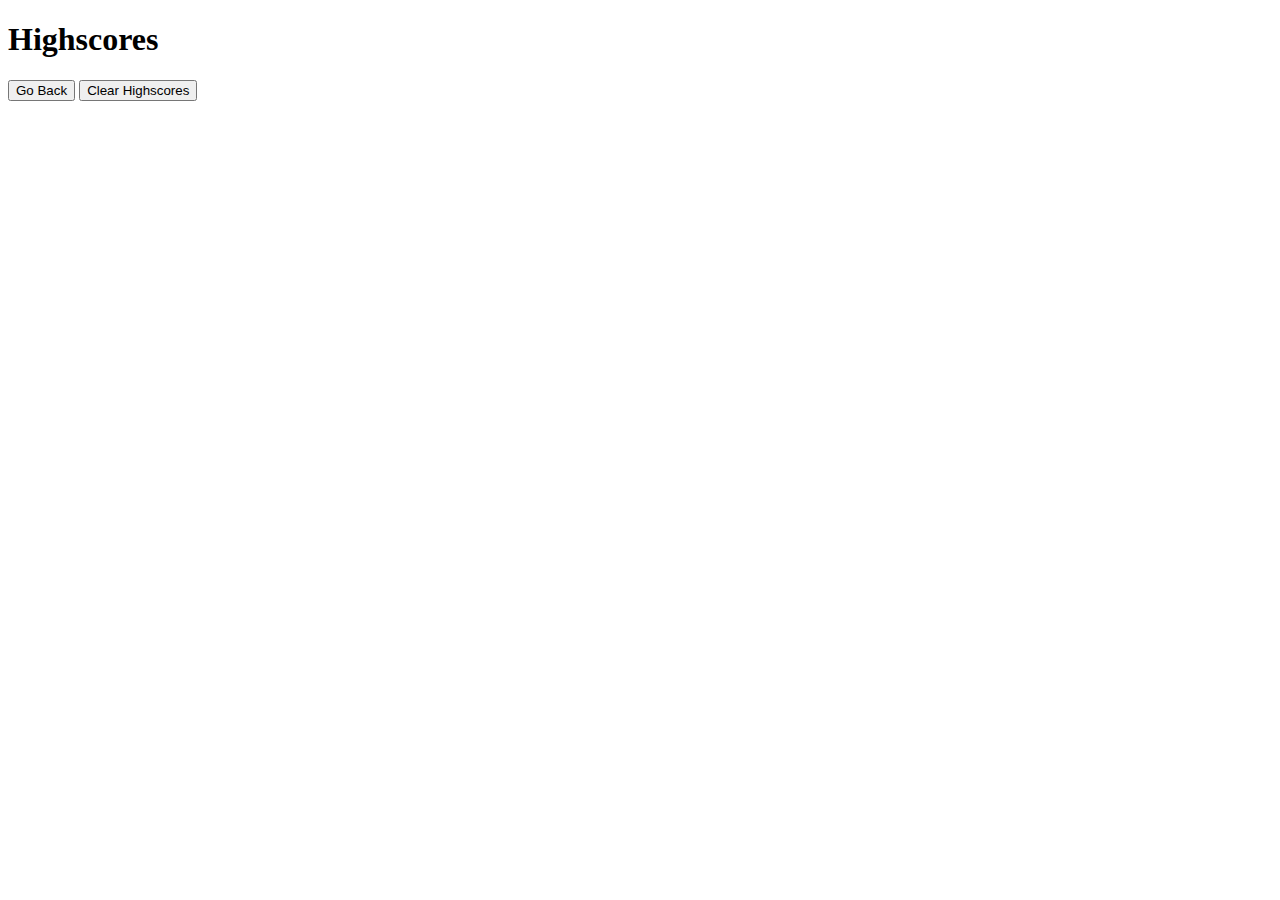
==== index.html @ 6cecb35d "Finished html" ====
<!DOCTYPE html>
<html lang="en">
  <head>
    <meta charset="UTF-8" />
    <meta name="viewport" content="width=device-width, initial-scale=1.0" />
    <meta http-equiv="X-UA-Compatible" content="ie=edge" />
    <title>Highscores</title>

    <link rel="stylesheet" href="./assets/css/styles.css" />
  </head>

  <body>
    <div class="wrapper">
      <h1>Highscores</h1>
      <ol id="highscores"></ol>

      <a href="index.html"><button>Go Back</button></a>
      <button id="clear">Clear Highscores</button>
    </div>

    <script src="./assets/js/scores.js"></script>
  </body>
</html>
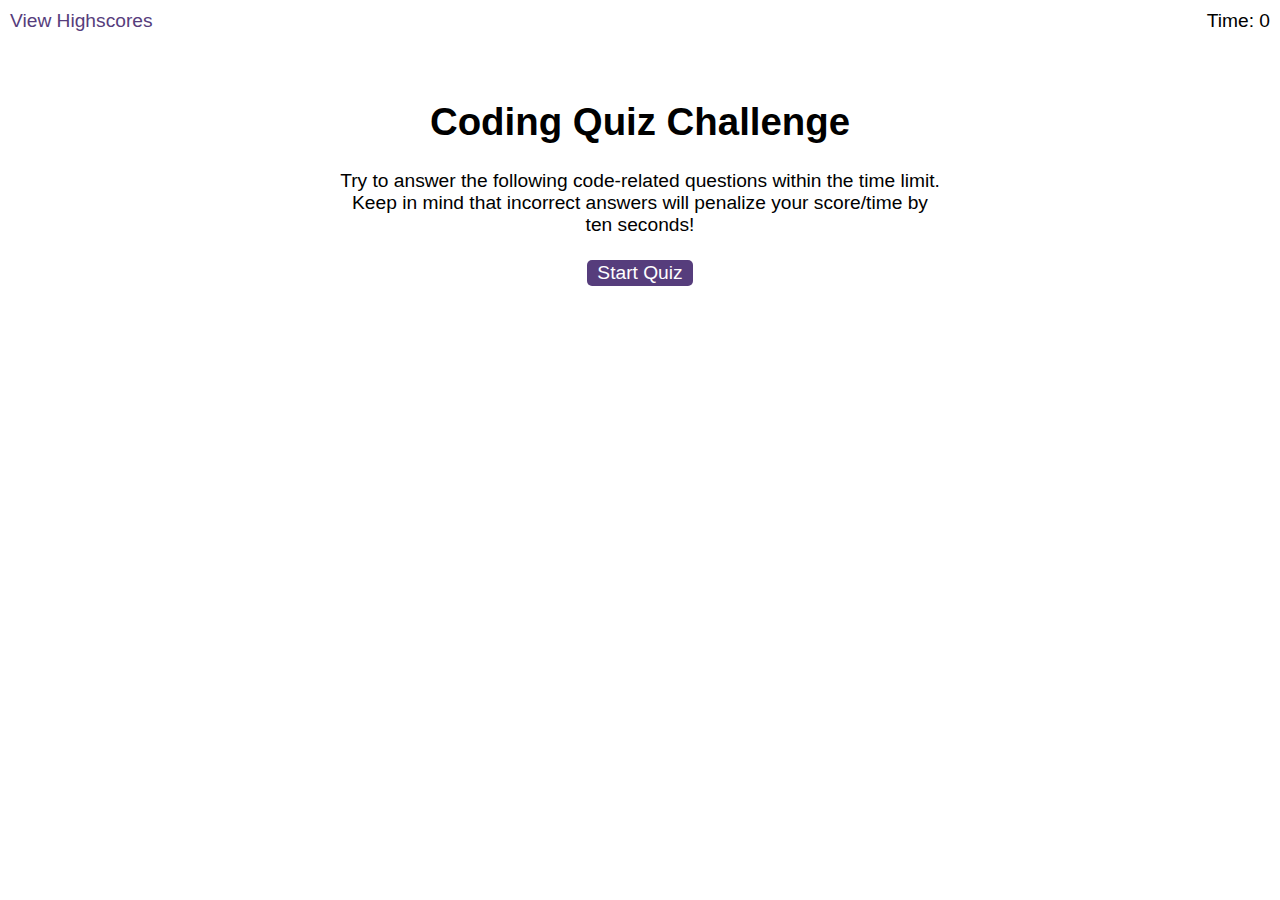
==== commit 0d10b002: "finalized js and css" ====
--- a/index.html
+++ b/index.html
@@ -4,20 +4,45 @@
     <meta charset="UTF-8" />
     <meta name="viewport" content="width=device-width, initial-scale=1.0" />
     <meta http-equiv="X-UA-Compatible" content="ie=edge" />
-    <title>Highscores</title>
+    <title>Coding Quiz</title>
 
-    <link rel="stylesheet" href="./assets/css/styles.css" />
+    <link rel="stylesheet" href="./assets/css/style.css" />
   </head>
 
   <body>
+    <div class="scores"><a href="./highscore.html">View Highscores</a></div>
+
+    <div class="timer">Time: <span id="time">0</span></div>
+
     <div class="wrapper">
-      <h1>Highscores</h1>
-      <ol id="highscores"></ol>
+      <div id="start-screen" class="start">
+        <h1>Coding Quiz Challenge</h1>
+        <p>
+          Try to answer the following code-related questions within the time
+          limit. Keep in mind that incorrect answers will penalize your
+          score/time by ten seconds!
+        </p>
+        <button id="start">Start Quiz</button>
+      </div>
 
-      <a href="index.html"><button>Go Back</button></a>
-      <button id="clear">Clear Highscores</button>
+      <div id="questions" class="hide">
+        <h2 id="question-title"></h2>
+        <div id="choices" class="choices"></div>
+      </div>
+
+      <div id="end-screen" class="hide">
+        <h2>All done!</h2>
+        <p>Your final score is <span id="final-score"></span>.</p>
+        <p>
+          Enter initials: <input type="text" id="initials" max="3" />
+          <button id="submit">Submit</button>
+        </p>
+      </div>
+
+      <div id="feedback" class="feedback hide"></div>
     </div>
 
-    <script src="./assets/js/scores.js"></script>
+    <script src="./assets/java/questions.js"></script>
+    <script src="./assets/java/logic.js"></script>
   </body>
 </html>
--- a/assets/css/style.css
+++ b/assets/css/style.css
@@ -0,0 +1,89 @@
+body {
+    font-family: Arial;
+    font-size: 120%;
+  }
+  
+  a {
+    color: #563d7c;
+    text-decoration: none;
+    transition: color 0.1s;
+  }
+  
+  a:hover {
+    color: #8570a5;
+  }
+  
+  button {
+    display: inline-block;
+    margin: 5px;
+    cursor: pointer;
+    font-size: 100%;
+    background-color: #563d7c;
+    border-radius: 5px;
+    padding: 2px 10px;
+    color: white;
+    border: 0;
+    transition: background-color 0.1s;
+  }
+  
+  button:hover {
+    background-color: #8570a5;
+  }
+  
+  .choices button {
+    display: block;
+  }
+  
+  input[type="text"] {
+    font-size: 100%;
+  }
+  
+  ol {
+    padding-left: 0px;
+    max-height: 400px;
+    overflow: auto;
+  }
+  
+  li {
+    padding: 5px;
+    list-style: decimal inside none;
+  }
+  
+  li:nth-child(odd) {
+    background-color: #f3edfc;
+  }
+  
+  .wrapper {
+    margin: 100px auto 0 auto;
+    max-width: 600px;
+  }
+  
+  .hide {
+    display: none;
+  }
+  
+  .start {
+    text-align: center;
+  }
+  
+  .scores {
+    position: absolute;
+    top: 10px;
+    left: 10px;
+  }
+  
+  .feedback {
+    font-style: italic;
+    font-size: 120%;
+    margin-top: 20px;
+    padding-top: 10px;
+    color: gray;
+    border-top: 2px solid #ccc;
+  }
+  
+  .timer {
+    position: absolute;
+    top: 10px;
+    right: 10px;
+  }
+  